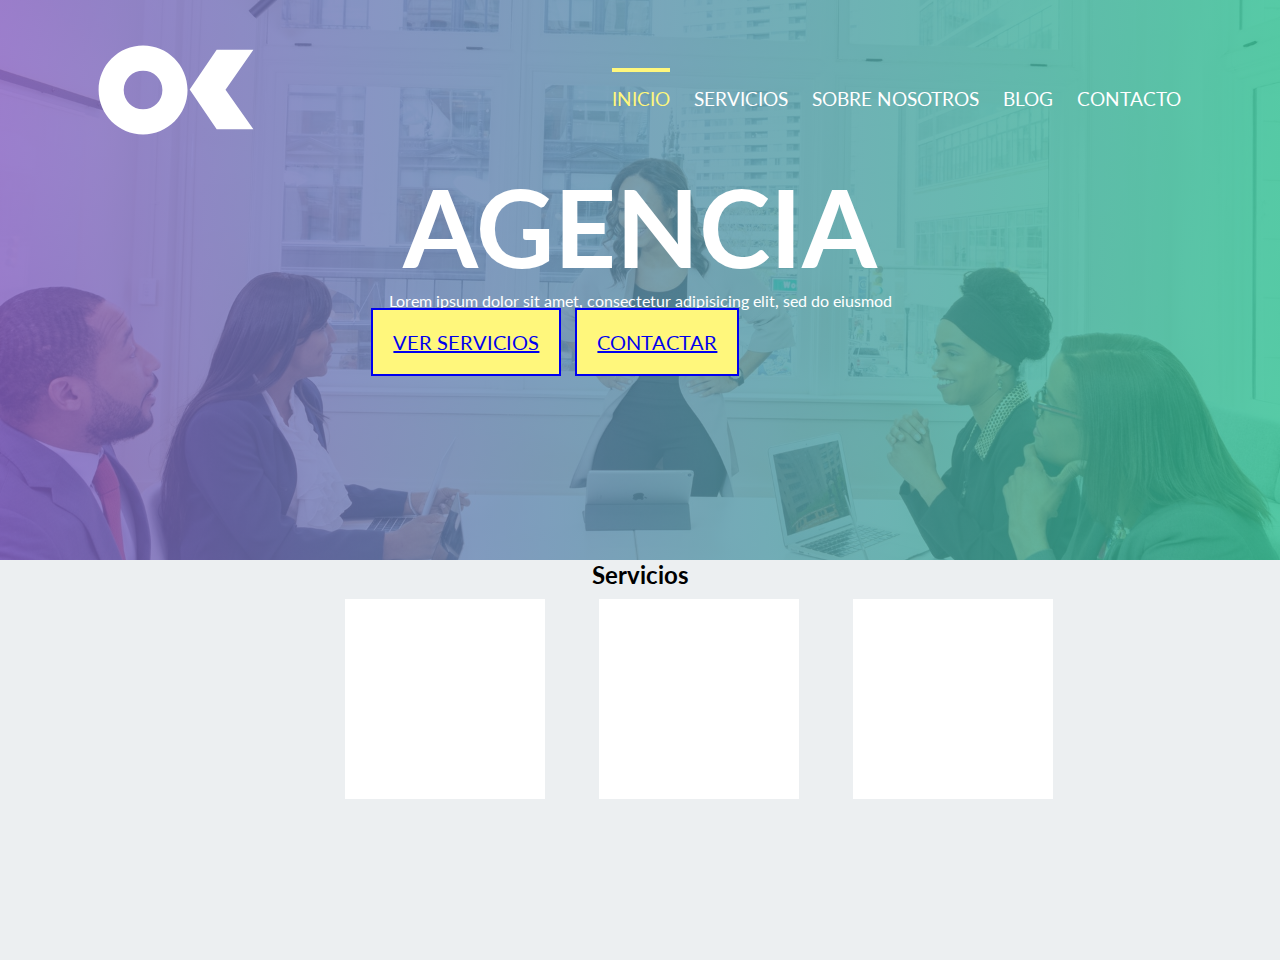
==== index.html @ 22b32074 "ado haciendo loqueras por la hora" ====
<!DOCTYPE html>
<html lang="es">
<head>
	<meta charset="utf-8">
	<title>4to Desafio</title>
	<source controls src="Hero.mp3">
	<link href="https://fonts.googleapis.com/css?family=Lato" rel="stylesheet">
	<link rel="stylesheet" type="text/css" href="estilos.css">
</head>
<body>
	<div class="contenedor">
		<div class="contenedor_fondo">
	<header>
		<figure>
			<img src="logo.svg" title="Logo" alt="Logo">
		</figure>
		<nav>
		 <ul>	
			 <li><a href="#">Inicio </a></li>
			 <li><a href="#">Servicios</a></li>
		 	 <li><a href="#">Sobre Nosotros</a></li>
		 	 <li><a href="#">Blog</a></li>
		 	 <li><a href="#">Contacto</a></li>
		 </ul>
		</nav>
	</header>
	<div class="Agencia">
		<h2>AGENCIA</h2>
		<p style="color: white">Lorem ipsum dolor sit amet, consectetur adipisicing elit, sed do eiusmod</p>
		<li><a href="#">Ver Servicios</a></li>
		<li><a href="#">Contactar</a></li>
	</div>
		</div>
	</div>
	<div class="grisiento">
		<h2>Servicios</h2>

		<div class="Cuadros"></div>

		<div class="Cuadros"></div>

		<div class="Cuadros"></div>
	</div>
<!--disfrute la rolita-->
</body>
</html>
---- estilos.css ----
*{
	padding: 0;
	margin: 0;
	border:0;
	font-family: 'Lato';
}
.contenedor{
    background-image: url(banner.jpeg);
    height: 560px;
    background-position: 50% 30%;
    background-size: cover;
    background-repeat: no-repeat;
    text-align: center;
}

.contenedor_fondo{
	height: -webkit-fill-available;
    background: linear-gradient(to left,rgb(46,191,145,0.8),rgb(131,96,195,0.8));
}

/*nav{
	float: right;
	margin-left: 10px;
}*/
nav{
    position: relative;
    left: 13%;
    display: inline-block;
    text-transform: uppercase;
}
nav li{
	display: inline-block;
	margin: 10px;
	position: relative;
	top: 77px;
	font-size: 19px;
	text-transform: uppercase;
}

nav a[href]{
	text-decoration: none;
	color: white;
}

nav li:first-child a{
	color: #fff77c;
	border-top: 4px solid #fff77c;
	padding-top: 15px;
}

figure{
	width: 180px;
	float: left;
}

figure img{
	position: relative;
	left: 86px;
}

.Agencia{
    position: relative;
	top: 21%;
    right: 7%;
}

.Agencia>h2{
	font-size: 108px;
	color: white;
}

.Agencia li{
    display: inline-block;
    position: relative;
    top: 20px;
    font-size: 20px;
}

.Agencia li+li{
	left: 10px;

}

nav ul li a:nth-child(2){
	background: none;
	color:#fff77c;
}

.Agencia li a{
	text-transform: uppercase;
	background: #fff77c;
	padding: 20px;
	border: 2px solid ;
	transition:all 1s;
}

.Agencia li a:hover{
	background: none;
	color:#fff77c;
}


div>h2{
	text-align: center;
}

.grisiento{
	width: 100%;
	height:400px;
	background: #ECEFF1;
}

.Cuadros{
	height: 200px;
	width: 200px;
	margin:10px 25px;
}

div[class="Cuadros"]{
	display: inline-block;
	position: relative;
	left: 25%;
	background: white;
}
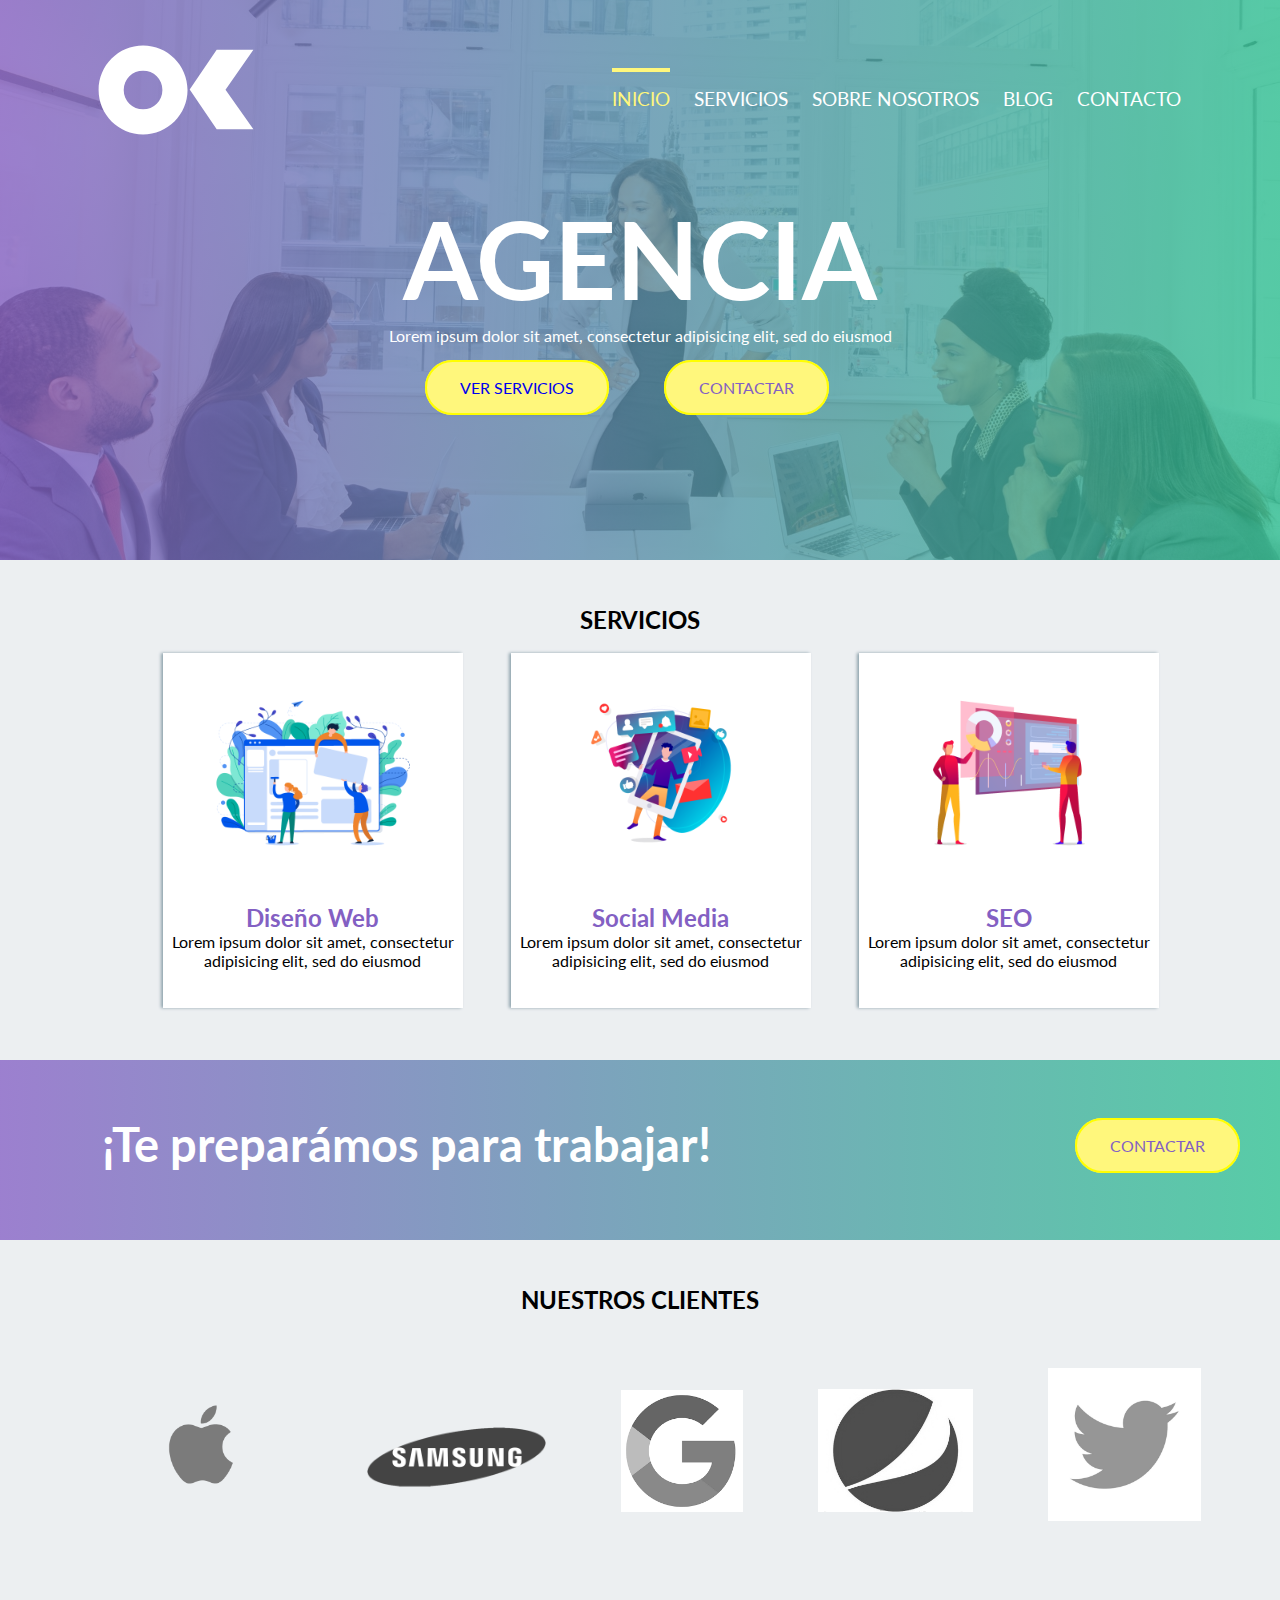
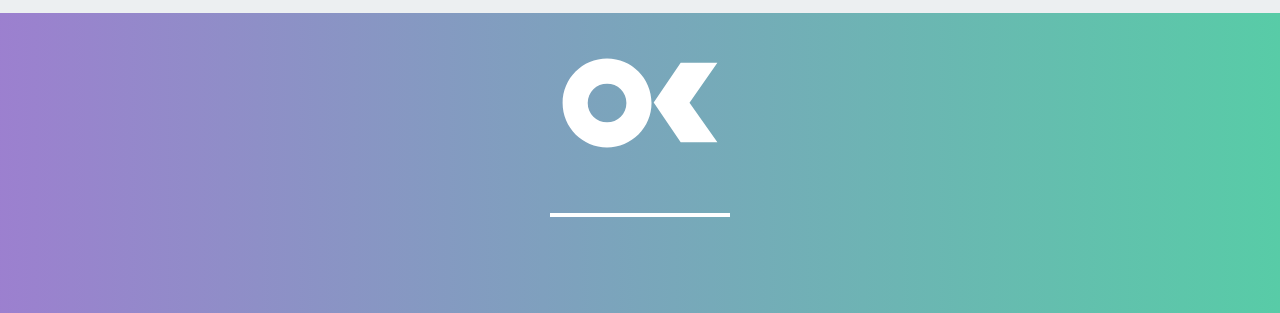
==== commit 9ad62d71: "transiciones y fotter a la mitad" ====
--- a/index.html
+++ b/index.html
@@ -3,44 +3,102 @@
 <head>
 	<meta charset="utf-8">
 	<title>4to Desafio</title>
+	<!--disfrute la rolita-->
 	<source controls src="Hero.mp3">
 	<link href="https://fonts.googleapis.com/css?family=Lato" rel="stylesheet">
 	<link rel="stylesheet" type="text/css" href="estilos.css">
 </head>
 <body>
 	<div class="contenedor">
+
 		<div class="contenedor_fondo">
-	<header>
-		<figure>
-			<img src="logo.svg" title="Logo" alt="Logo">
-		</figure>
-		<nav>
-		 <ul>	
-			 <li><a href="#">Inicio </a></li>
-			 <li><a href="#">Servicios</a></li>
-		 	 <li><a href="#">Sobre Nosotros</a></li>
-		 	 <li><a href="#">Blog</a></li>
-		 	 <li><a href="#">Contacto</a></li>
-		 </ul>
-		</nav>
-	</header>
-	<div class="Agencia">
-		<h2>AGENCIA</h2>
-		<p style="color: white">Lorem ipsum dolor sit amet, consectetur adipisicing elit, sed do eiusmod</p>
-		<li><a href="#">Ver Servicios</a></li>
-		<li><a href="#">Contactar</a></li>
+
+		<header>
+			<figure>
+				<img src="logo.svg" title="Logo" alt="Logo">
+			</figure>
+			<nav>
+			 <ul>	
+				 <li><a href="#">Inicio </a></li>
+				 <li><a href="#">Servicios</a></li>
+		 		 <li><a href="#">Sobre Nosotros</a></li>
+		 		 <li><a href="#">Blog</a></li>
+		 		 <li><a href="#">Contacto</a></li>
+			 </ul>
+			</nav>
+		</header>
+		<div class="Agencia">
+			<h2>AGENCIA</h2>
+			<p style="color: white">Lorem ipsum dolor sit amet, consectetur adipisicing elit, sed do eiusmod</p>
+			<li><a href="#" id="Servicios">Ver Servicios</a></li>
+			<li ><a href="#" id="Contactar">Contactar</a></li>
+
 	</div>
+
 		</div>
+
 	</div>
+
 	<div class="grisiento">
 		<h2>Servicios</h2>
 
-		<div class="Cuadros"></div>
+		<div class="Cuadros">
 
-		<div class="Cuadros"></div>
+			<div class="Cuadros_img">
+				<img src="diseño-web.png" alt="Diseño web" title="Diseño web" >
+			</div>
+				<div class="Cuadro_texto">
+					<h2>Diseño Web</h2>
+					<p>Lorem ipsum dolor sit amet, consectetur adipisicing elit, sed do eiusmod</p>
+				</div>
+		</div>
 
-		<div class="Cuadros"></div>
+		<div class="Cuadros">
+
+			<div class="Cuadros_img">
+				<img src="social-media.png" alt="Social-Media" title="Social-Media" >
+			</div>
+				<div class="Cuadro_texto">
+					<h2>Social Media</h2>
+					<p>Lorem ipsum dolor sit amet, consectetur adipisicing elit, sed do eiusmod</p>
+				</div>
+		</div>
+		<div class="Cuadros">
+			<div class="Cuadros_img">
+				<img src="seo.png" alt="SEO" title="SEO" >
+			</div>
+				<div class="Cuadro_texto">
+					<h2>SEO</h2>
+					<p>Lorem ipsum dolor sit amet, consectetur adipisicing elit, sed do eiusmod</p>
+				</div>
+		</div>
 	</div>
-<!--disfrute la rolita-->
+
+	<article class="contenedor_fondo" id="central">
+		<h1 style="color: white">¡Te preparámos para trabajar!</h1>
+		<ul>
+			<li ><a href="#" id="Contactar">Contactar</a></li>	
+		</ul>
+
+	</article>
+
+	<div class="grisiento_central">
+		<h2>Nuestros Clientes</h2>
+
+		<article id="Nuestros_Clientes">
+			<div id="Nuestros_Clientes_imagenes">
+				<img src="logo-apple.png" id="lento">
+				<img src="logo-samsung.png" id="rapido">
+				<img src="logo-google.png">
+				<img src="logo-pepsi.jpg">
+				<img src="logo-twitter.png">
+			</div>
+		</article>
+	</div>
+	<footer>
+		<div class="contenedor_fondo">
+			<img src="logo.svg" title="Logo" alt="Logo">
+		</div>
+	</footer>
 </body>
 </html>--- a/estilos.css
+++ b/estilos.css
@@ -1,4 +1,5 @@
 *{
+	overflow-y: none;
 	padding: 0;
 	margin: 0;
 	border:0;
@@ -18,10 +19,6 @@
     background: linear-gradient(to left,rgb(46,191,145,0.8),rgb(131,96,195,0.8));
 }
 
-/*nav{
-	float: right;
-	margin-left: 10px;
-}*/
 nav{
     position: relative;
     left: 13%;
@@ -53,11 +50,22 @@
 	float: left;
 }
 
+
 figure img{
 	position: relative;
 	left: 86px;
 }
 
+figure img:hover{
+-webkit-transform: rotateY(180deg);
+transform: rotateY(180deg);
+transition-timing-function: ease-in-out;
+}
+
+div [class="Agencia"]  p{
+    position: relative;
+    top: 35px;
+}
 .Agencia{
     position: relative;
 	top: 21%;
@@ -67,59 +75,219 @@
 .Agencia>h2{
 	font-size: 108px;
 	color: white;
+	position: relative;
+    top: 32px;
 }
 
 .Agencia li{
     display: inline-block;
     position: relative;
-    top: 20px;
-    font-size: 20px;
+    top: 68px;
+    left: 4%;
 }
 
 .Agencia li+li{
-	left: 10px;
-
-}
-
-nav ul li a:nth-child(2){
-	background: none;
-	color:#fff77c;
+	left: 8%;
+
 }
 
 .Agencia li a{
 	text-transform: uppercase;
 	background: #fff77c;
-	padding: 20px;
-	border: 2px solid ;
+	padding: 16px 33px;
+	border: 2px solid yellow;
 	transition:all 1s;
-}
-
-.Agencia li a:hover{
+	border-radius: 41px;
+	text-decoration: none;
+}
+/*profe yo entendi por la foto que solo el boton de la izquierda desaparecia*/
+.Agencia li a[id="Servicios"]:hover{
 	background: none;
 	color:#fff77c;
 }
 
-
-div>h2{
-	text-align: center;
+#Contactar{
+	color:rgb(131,96,195);
+	text-transform: uppercase;
+    background: #fff77c;
+    padding: 16px 33px;
+    border: 2px solid yellow;
+    border-radius: 41px;
+    text-decoration: none;
+}
+
+article li{
+    position: relative;
+    left: 84%;
+    text-decoration: none;
+    display: inline-block;
+    top: 20px;
+}
+div[class="grisiento"]>h2{
+    text-align: center;
+    position: relative;
+    top: 45px;
+    text-transform: uppercase;
 }
 
 .grisiento{
 	width: 100%;
-	height:400px;
+	height:500px;
 	background: #ECEFF1;
 }
 
 .Cuadros{
-	height: 200px;
+	display: inline-block;
+    position: relative;
+    left: 11%;
+    top: 54px;
+    background: white;
+    height: 355px;
+    width: 300px;
+    margin: 10px 22px;
+    box-shadow: -2px 0px 3px rgb(144,164,174);
+    text-align: center;
+}
+
+
+.Cuadros_img{
+	width: 67%;
+	margin: auto;
+}
+
+.Cuadros_img img{
 	width: 200px;
-	margin:10px 25px;
-}
-
-div[class="Cuadros"]{
-	display: inline-block;
-	position: relative;
-	left: 25%;
-	background: white;
-}
-
+    position: relative;
+    top: 20px;
+}
+
+.Cuadros h2{
+	color: rgb(131,96,195)
+}
+
+.Cuadro_texto{
+    position: relative;
+    top: 47px;
+}
+
+#central{
+	height: 180px;
+}
+
+article>h1{
+    font-size: 47px;
+    position: relative;
+    top: 31%;
+    left: 8%;
+}
+
+div[class="grisiento_central"]>h2 {
+    text-align: center;
+    position: relative;
+    top: 45px;
+    text-transform: uppercase;
+ }
+
+.grisiento_central{
+	width: 100%;
+	height:373px;
+	background: #ECEFF1;
+}
+
+#Nuestros_Clientes{
+	width: 90%;
+	margin:auto;
+}
+#Nuestros_Clientes_imagenes{
+    margin: 63px -24px;
+
+}
+
+#Nuestros_Clientes_imagenes img{
+	width: 122px;
+	filter: grayscale(100%);
+	margin-left: 71px;
+}
+
+#Nuestros_Clientes_imagenes img:nth-child(1){
+	width: 180px;
+	filter: contrast(5%);
+}
+
+#lento{
+	transition-timing-function: ease-in-out;
+}
+#Nuestros_Clientes_imagenes img:nth-child(2){
+	width: 180px;
+	position: relative;
+    top: 34px;
+
+}
+
+#Nuestros_Clientes_imagenes img:nth-child(2):hover{
+	transform: skew(-20deg);
+}
+#rapido{
+transition-timing-function: ease;
+}
+
+#Nuestros_Clientes_imagenes img:nth-child(3):hover{
+	border-radius:50%;
+	-webkit-border-radius:50%;
+	box-shadow: 0px 0px 15px 15px lightblue;
+	-webkit-box-shadow: 0px 0px 15px 15px lightblue;
+	transform: rotateZ(360deg);
+	-webkit-transform: rotateZ(360deg);
+	transition-duration: 1.5s;
+
+}
+#Nuestros_Clientes_imagenes img:nth-child(4){
+	width: 155px;
+}
+
+#Nuestros_Clientes_imagenes img:nth-child(4):hover{
+	filter:none;
+	border-radius:50%;
+	-webkit-border-radius:50%;
+	box-shadow: 0px 0px 15px 15px lightblue;
+	-webkit-box-shadow: 0px 0px 15px 15px lightblue;
+	transform: rotateY(360deg);
+	-webkit-transform: rotateY(360deg);
+	transition-duration: 1.5s;
+	/*bugeado*/
+}
+#Nuestros_Clientes_imagenes img:nth-child(5){
+    width: 153px;
+    position: relative;
+    top: 9px;
+
+}
+
+#Nuestros_Clientes_imagenes img:hover{
+	filter:none;
+	border-radius:50%;
+	-webkit-border-radius:50%;
+	box-shadow: 0px 0px 15px 15px lightblue;
+	-webkit-box-shadow: 0px 0px 15px 15px lightblue;
+	transform: rotateX(360deg);
+	-webkit-transform: rotateX(360deg);
+	transition-duration: 1.5s;
+}
+
+footer div[class="contenedor_fondo"]{
+	height: 300px;
+	text-align: center;
+}
+
+footer div[class="contenedor_fondo"] img{
+	width: 180px;
+	border-bottom: 4px solid white;
+	padding-bottom: 20px;
+}
+
+footer div[class="contenedor_fondo"] img:hover{
+	transform: scale(1.5);
+	transition-timing-function: ease-in-out;
+	transition-duration: 1.5s
+
+}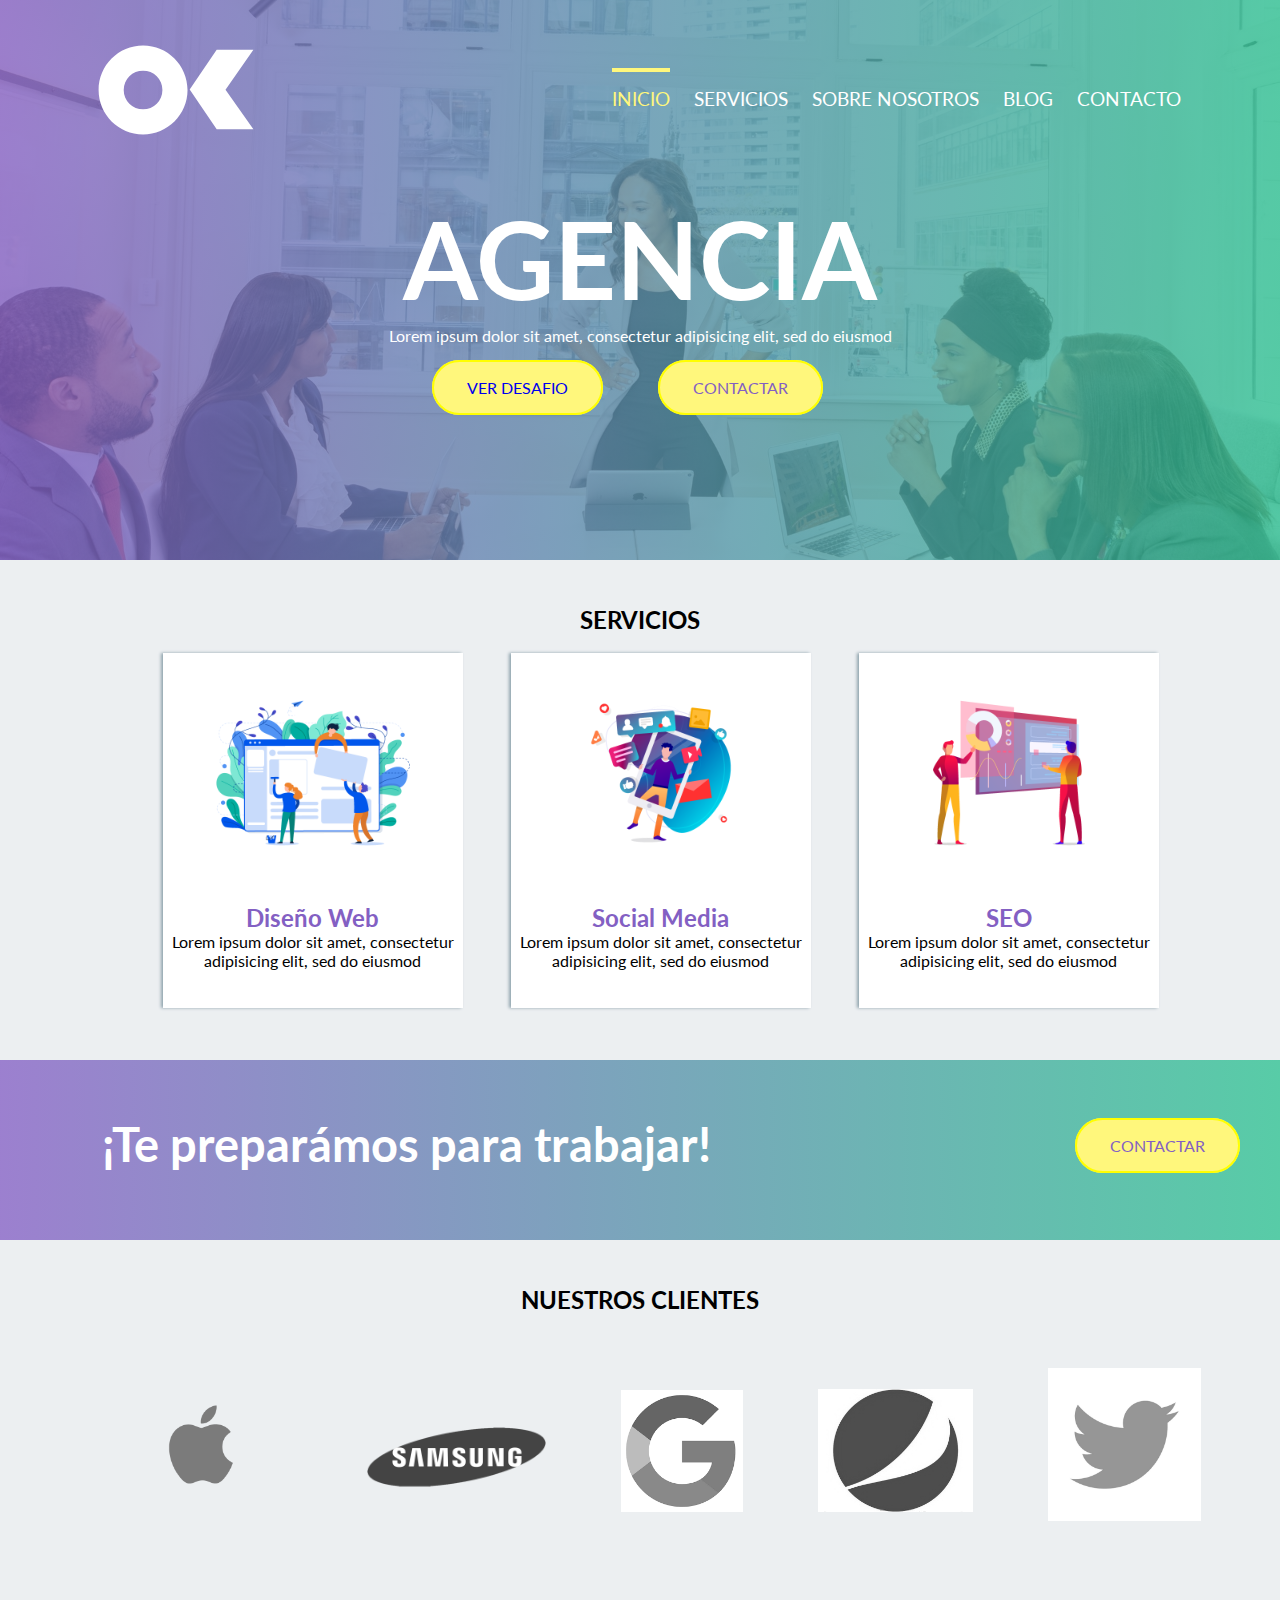
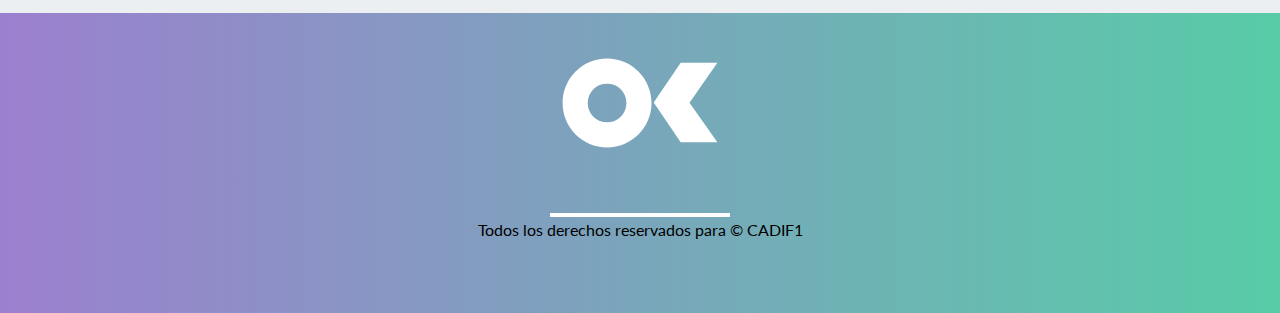
==== commit 9366f5d6: "primer desafio nivel III html" ====
--- a/index.html
+++ b/index.html
@@ -30,7 +30,7 @@
 		<div class="Agencia">
 			<h2>AGENCIA</h2>
 			<p style="color: white">Lorem ipsum dolor sit amet, consectetur adipisicing elit, sed do eiusmod</p>
-			<li><a href="#" id="Servicios">Ver Servicios</a></li>
+			<li><a href="desafio.html" id="Servicios">Ver DESAFIO</a></li>
 			<li ><a href="#" id="Contactar">Contactar</a></li>
 
 	</div>
@@ -98,6 +98,8 @@
 	<footer>
 		<div class="contenedor_fondo">
 			<img src="logo.svg" title="Logo" alt="Logo">
+			<p>Todos los derechos reservados para &copy; CADIF1</p>
+			<!--y para mi-->
 		</div>
 	</footer>
 </body>
